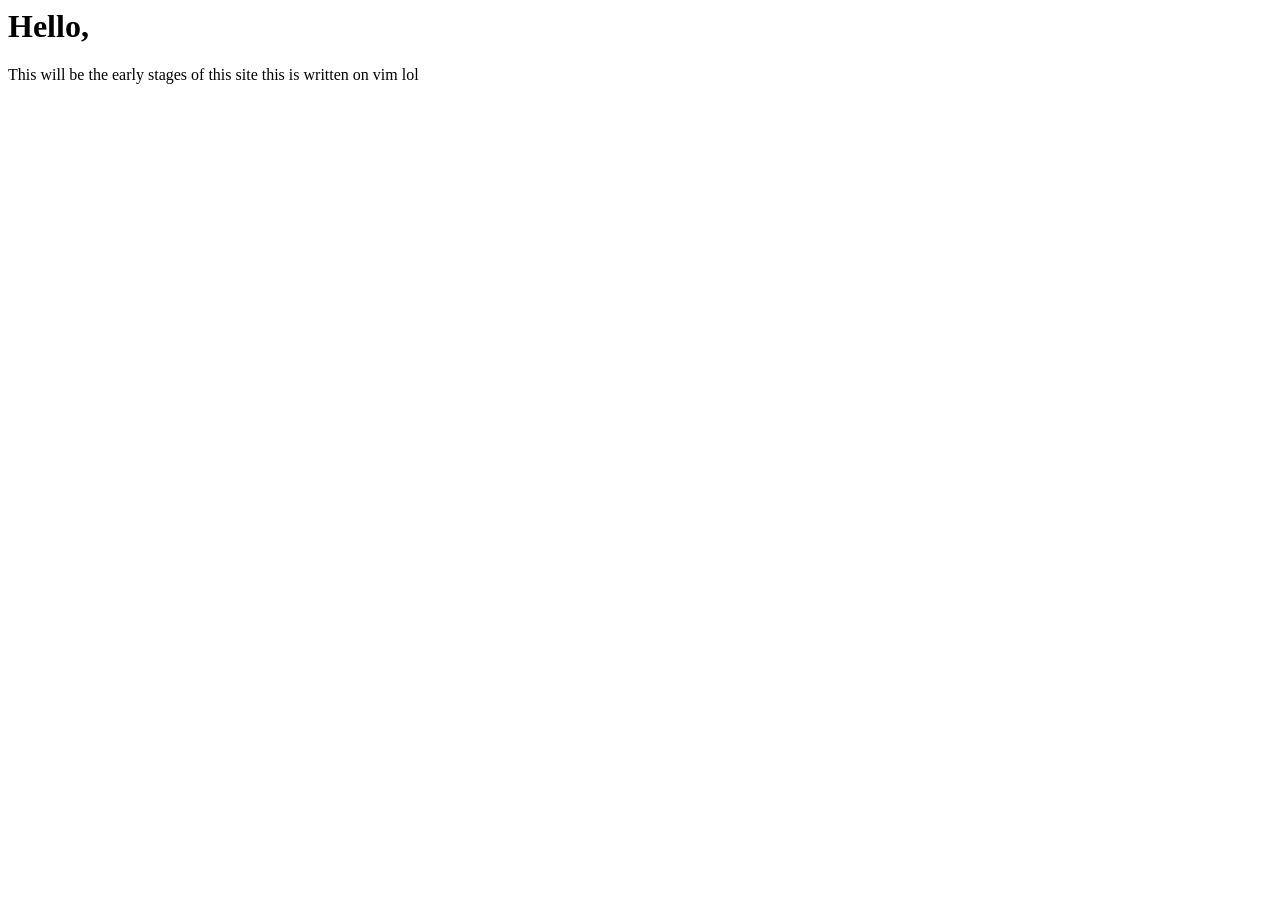
==== Portfolio/index.html @ b520aa6a "Initial Ground Zero portfolio" ====
<html>
    <head>
        <Title>Kennotlee</Title>
    </head>
    <body>
        <h1>Hello,</h1>
        <p>This will be the early stages of this site this is written on vim lol</p>
    </body>
</html>
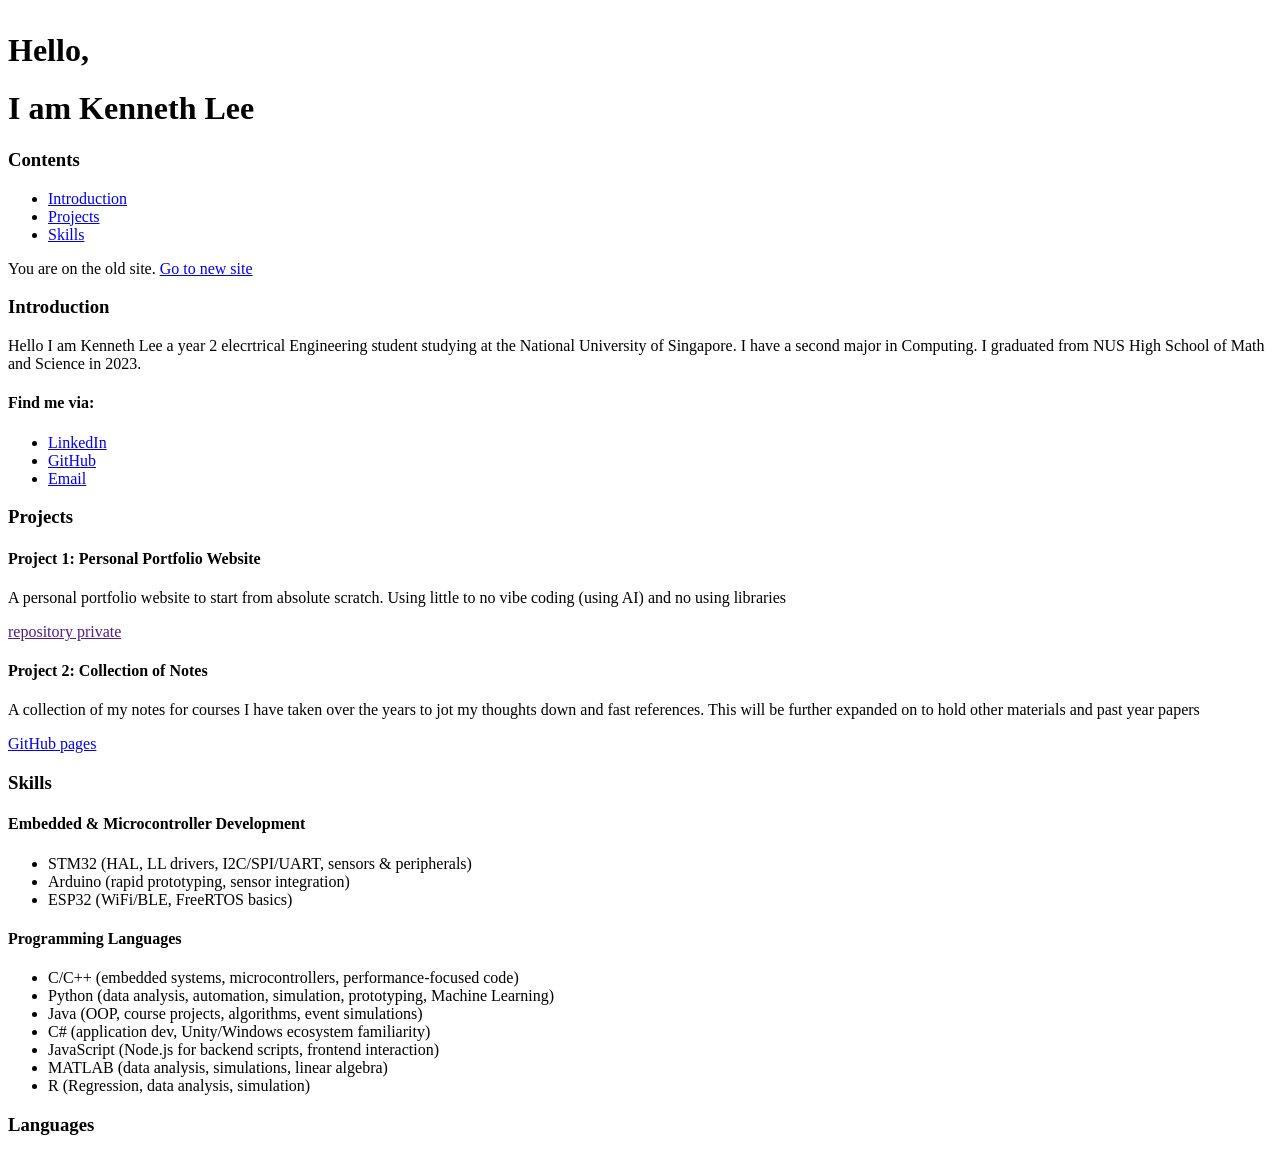
==== commit e6ce3522: "More updates" ====
--- a/Portfolio/index.html
+++ b/Portfolio/index.html
@@ -1,9 +1,62 @@
-<html>
-    <head>
-        <Title>Kennotlee</Title>
-    </head>
-    <body>
-        <h1>Hello,</h1>
-        <p>This will be the early stages of this site this is written on vim lol</p>
-    </body>
-</html>
+<!DOCTYPE html>
+<html lang="en">
+<head>
+    <meta charset="UTF-8">
+    <meta name="viewport" content="width=device-width, initial-scale=1.0">
+    <title>KennotLee</title>
+    <link rel="stylesheet" href="../styles.css">
+</head>
+<body topmargin="32px">
+    <h1>Hello,</h1>
+    <h1>I am Kenneth Lee</h1>
+    <h3>Contents</h3>
+    <ul>
+        <li><a href="#introduction">Introduction</a></li>
+        <li><a href="#projects">Projects</a></li>   
+        <li><a href="#skills">Skills</a></li>
+    </ul>
+    
+    <p>You are on the old site. <a href="https://kennotlee.github.io" target="_blank" rel="noopener noreferrer">Go to new site</a></p>
+    <h3 id="introduction">Introduction</h3>
+    <p>Hello I am Kenneth Lee a year 2 elecrtrical Engineering student studying at the National University of Singapore. I have a second major in Computing. I graduated from NUS High School of Math and Science in 2023. </p>
+    <div>
+        <h4>Find me via:</h4>
+        <ul>
+            <li><a href="https://www.linkedin.com/in/kenneth-lee-689b25210/" target="_blank" rel="noopener noreferrer">LinkedIn</a></li>
+            <li><a href="https://github.com/kennotlee" target="_blank" rel="noopener noreferrer">GitHub</a></li>
+            <li><a href="mailto:kennethlee0524@gmail.com" target="_blank" rel="noopener noreferrer">Email</a></li>
+        </ul>
+    </div>  
+    <h3 id="projects">Projects</h3>
+        <div class="projectDiv">
+            <h4>Project 1: Personal Portfolio Website</h4>
+            <p>A personal portfolio website to start from absolute scratch. Using little to no vibe coding (using AI) and no using libraries</p>
+            <a href="" target="_blank" rel="noopener noreferrer">repository private</a>
+
+        </div>
+        <div class="projectDiv">
+            <h4>Project 2: Collection of Notes</h4>
+            <p>A collection of my notes for courses I have taken over the years to jot my thoughts down and fast references. This will be further expanded on to hold other materials and past year papers</p>
+            <a href="https://kennotlee.github.io/MyNotes/index.html" target="_blank" rel="noopener noreferrer">GitHub pages</a>
+        </div>
+    <h3 id="skills">Skills</h3>
+        <h4>Embedded & Microcontroller Development</h4>
+        <ul>
+            <li>STM32 (HAL, LL drivers, I2C/SPI/UART, sensors & peripherals)</li>
+            <li>Arduino (rapid prototyping, sensor integration)</li>
+            <li>ESP32 (WiFi/BLE, FreeRTOS basics)</li>
+        </ul>
+        <h4>Programming Languages</h4>
+        <ul>
+            <li>C/C++ (embedded systems, microcontrollers, performance-focused code)</li>
+            <li>Python (data analysis, automation, simulation, prototyping, Machine Learning)</li>
+            <li>Java (OOP, course projects, algorithms, event simulations)</li>
+            <li>C# (application dev, Unity/Windows ecosystem familiarity)</li>
+            <li>JavaScript (Node.js for backend scripts, frontend interaction)</li>
+            <li>MATLAB (data analysis, simulations, linear algebra)</li>
+            <li>R (Regression, data analysis, simulation)</li>
+        </ul>
+    <h3 id="Languages">Languages</h3>
+    
+</body>
+</html>
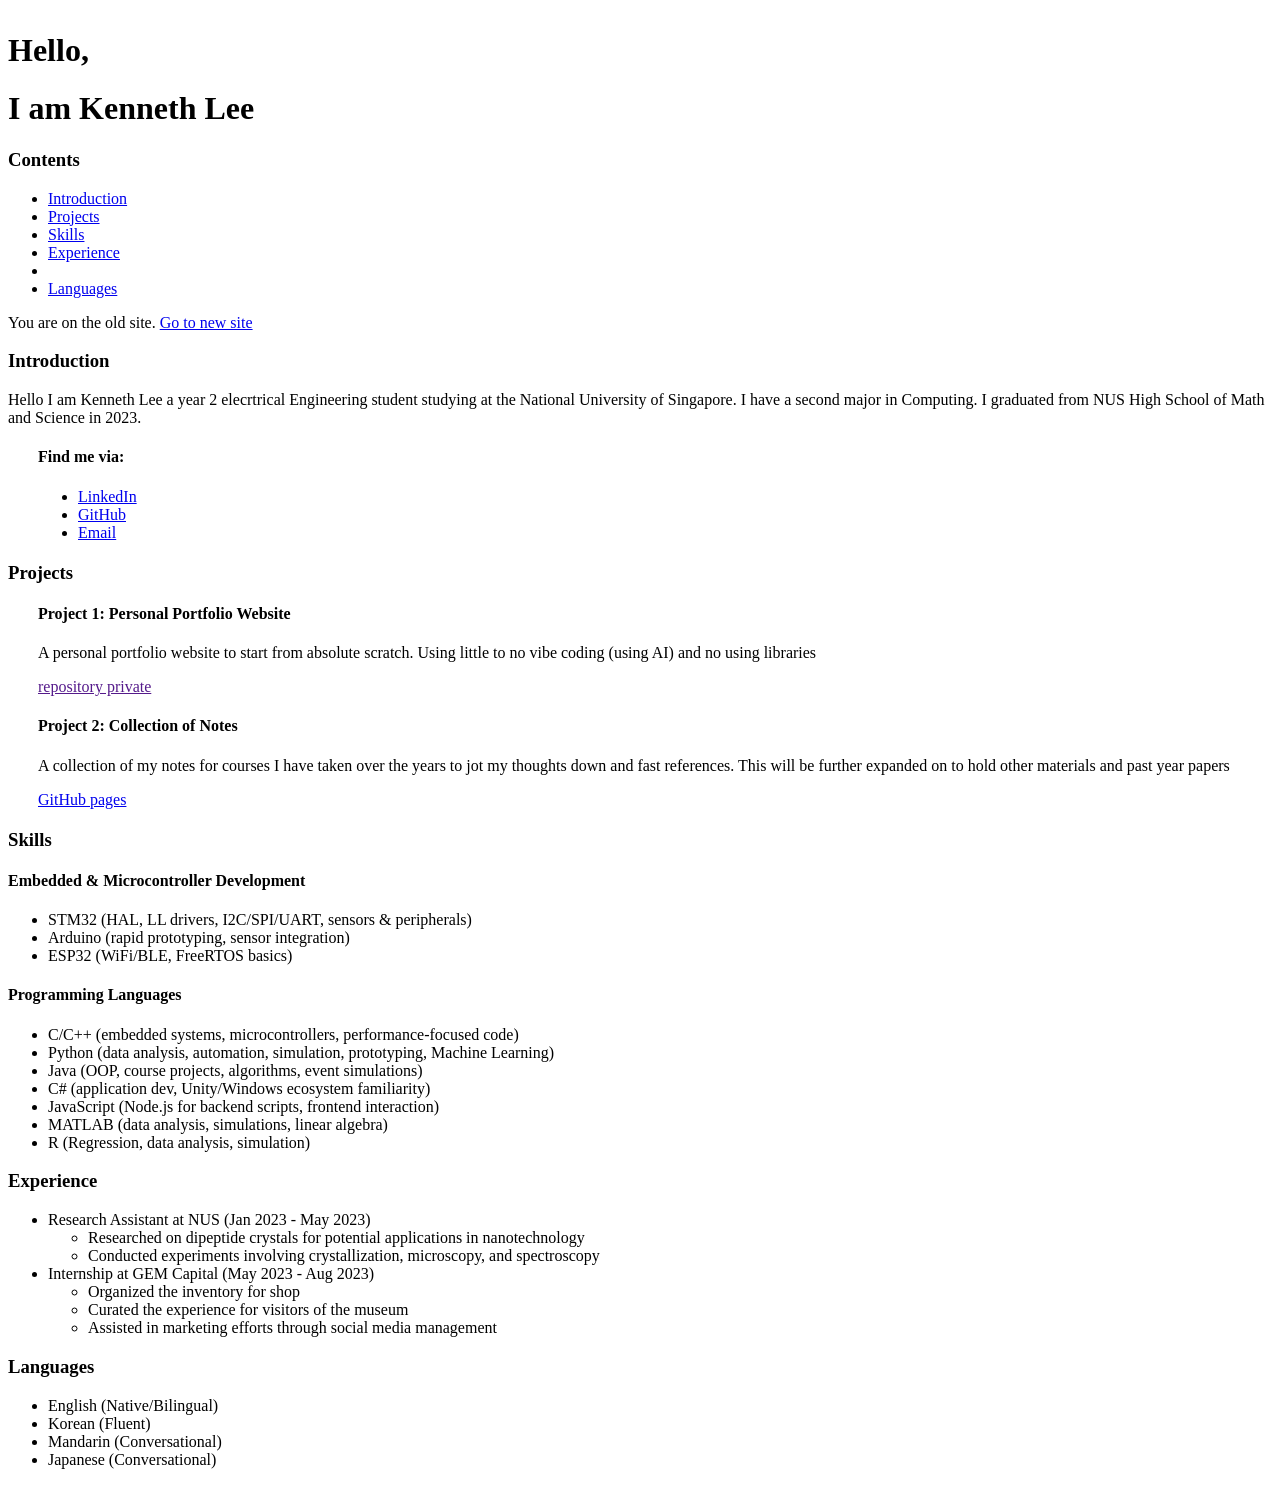
==== commit f6087eae: "Population Nation" ====
--- a/Portfolio/index.html
+++ b/Portfolio/index.html
@@ -4,7 +4,7 @@
     <meta charset="UTF-8">
     <meta name="viewport" content="width=device-width, initial-scale=1.0">
     <title>KennotLee</title>
-    <link rel="stylesheet" href="../styles.css">
+    <link rel="stylesheet" href="./Styles/Style.css">
 </head>
 <body topmargin="32px">
     <h1>Hello,</h1>
@@ -14,6 +14,8 @@
         <li><a href="#introduction">Introduction</a></li>
         <li><a href="#projects">Projects</a></li>   
         <li><a href="#skills">Skills</a></li>
+        <li><a href="#experience">Experience</a><li>
+        <li><a href="#languages">Languages</a></li>
     </ul>
     
     <p>You are on the old site. <a href="https://kennotlee.github.io" target="_blank" rel="noopener noreferrer">Go to new site</a></p>
@@ -56,7 +58,30 @@
             <li>MATLAB (data analysis, simulations, linear algebra)</li>
             <li>R (Regression, data analysis, simulation)</li>
         </ul>
-    <h3 id="Languages">Languages</h3>
+
+    <h3 id="experience">Experience</h4>
+        <ul>
+            <li>Research Assistant at NUS (Jan 2023 - May 2023)
+                <ul>
+                    <li>Researched on dipeptide crystals for potential applications in nanotechnology</li>
+                    <li>Conducted experiments involving crystallization, microscopy, and spectroscopy</li>
+                </ul>
+            </li>
+            <li>Internship at GEM Capital (May 2023 - Aug 2023)
+                <ul>
+                    <li>Organized the inventory for shop</li>
+                    <li>Curated the experience for visitors of the museum</li>
+                    <li>Assisted in marketing efforts through social media management</li>
+                </ul>
+            </li>
+        </ul>
+    <h3 id="languages">Languages</h3>
+        <ul>
+            <li>English (Native/Bilingual)</li>
+            <li>Korean (Fluent)</li>
+            <li>Mandarin (Conversational)</li>
+            <li>Japanese (Conversational)</li>
+        </ul>
     
 </body>
 </html>
--- a/Portfolio/Styles/Style.css
+++ b/Portfolio/Styles/Style.css
@@ -0,0 +1,5 @@
+div {
+    margin-bottom: 20px;
+    margin-left: 30px;
+    margin-right: 30px;
+}
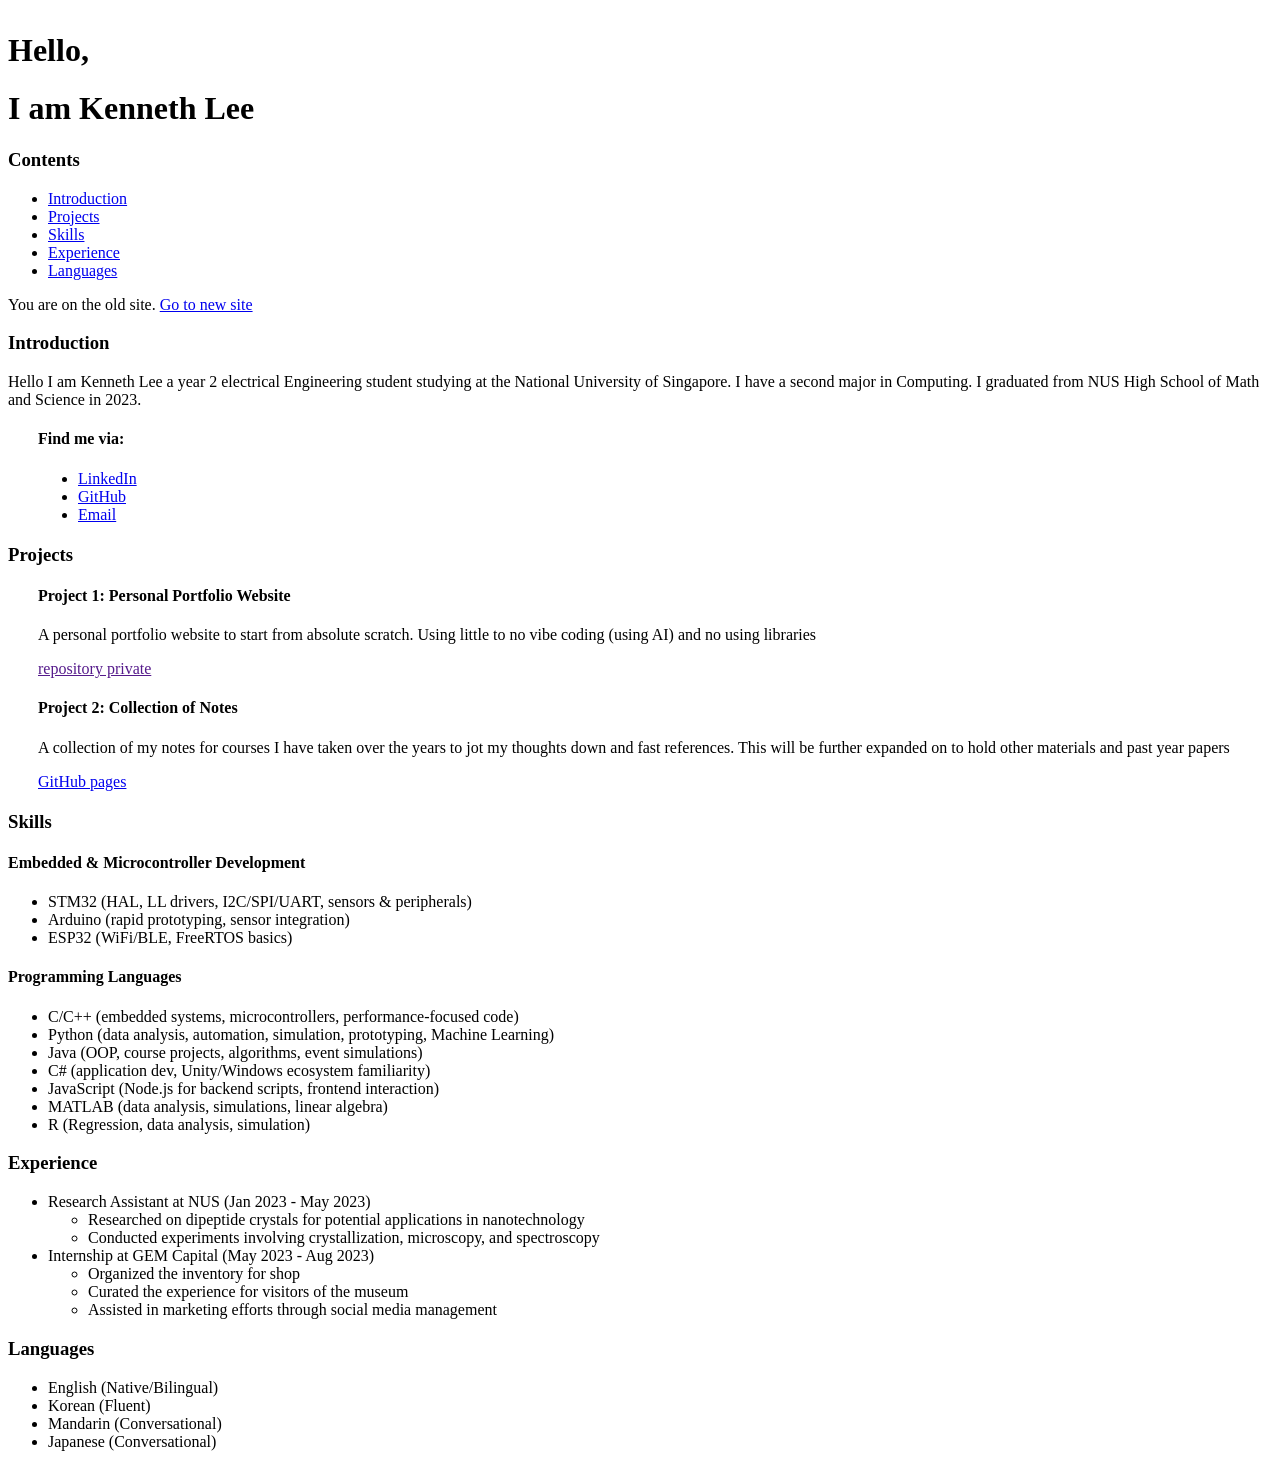
==== commit 888563f3: "Populate Again" ====
--- a/Portfolio/index.html
+++ b/Portfolio/index.html
@@ -14,13 +14,13 @@
         <li><a href="#introduction">Introduction</a></li>
         <li><a href="#projects">Projects</a></li>   
         <li><a href="#skills">Skills</a></li>
-        <li><a href="#experience">Experience</a><li>
+        <li><a href="#experience">Experience</a></li>
         <li><a href="#languages">Languages</a></li>
     </ul>
     
     <p>You are on the old site. <a href="https://kennotlee.github.io" target="_blank" rel="noopener noreferrer">Go to new site</a></p>
     <h3 id="introduction">Introduction</h3>
-    <p>Hello I am Kenneth Lee a year 2 elecrtrical Engineering student studying at the National University of Singapore. I have a second major in Computing. I graduated from NUS High School of Math and Science in 2023. </p>
+    <p>Hello I am Kenneth Lee a year 2 electrical Engineering student studying at the National University of Singapore. I have a second major in Computing. I graduated from NUS High School of Math and Science in 2023. </p>
     <div>
         <h4>Find me via:</h4>
         <ul>
@@ -59,7 +59,7 @@
             <li>R (Regression, data analysis, simulation)</li>
         </ul>
 
-    <h3 id="experience">Experience</h4>
+    <h3 id="experience">Experience</h3>
         <ul>
             <li>Research Assistant at NUS (Jan 2023 - May 2023)
                 <ul>
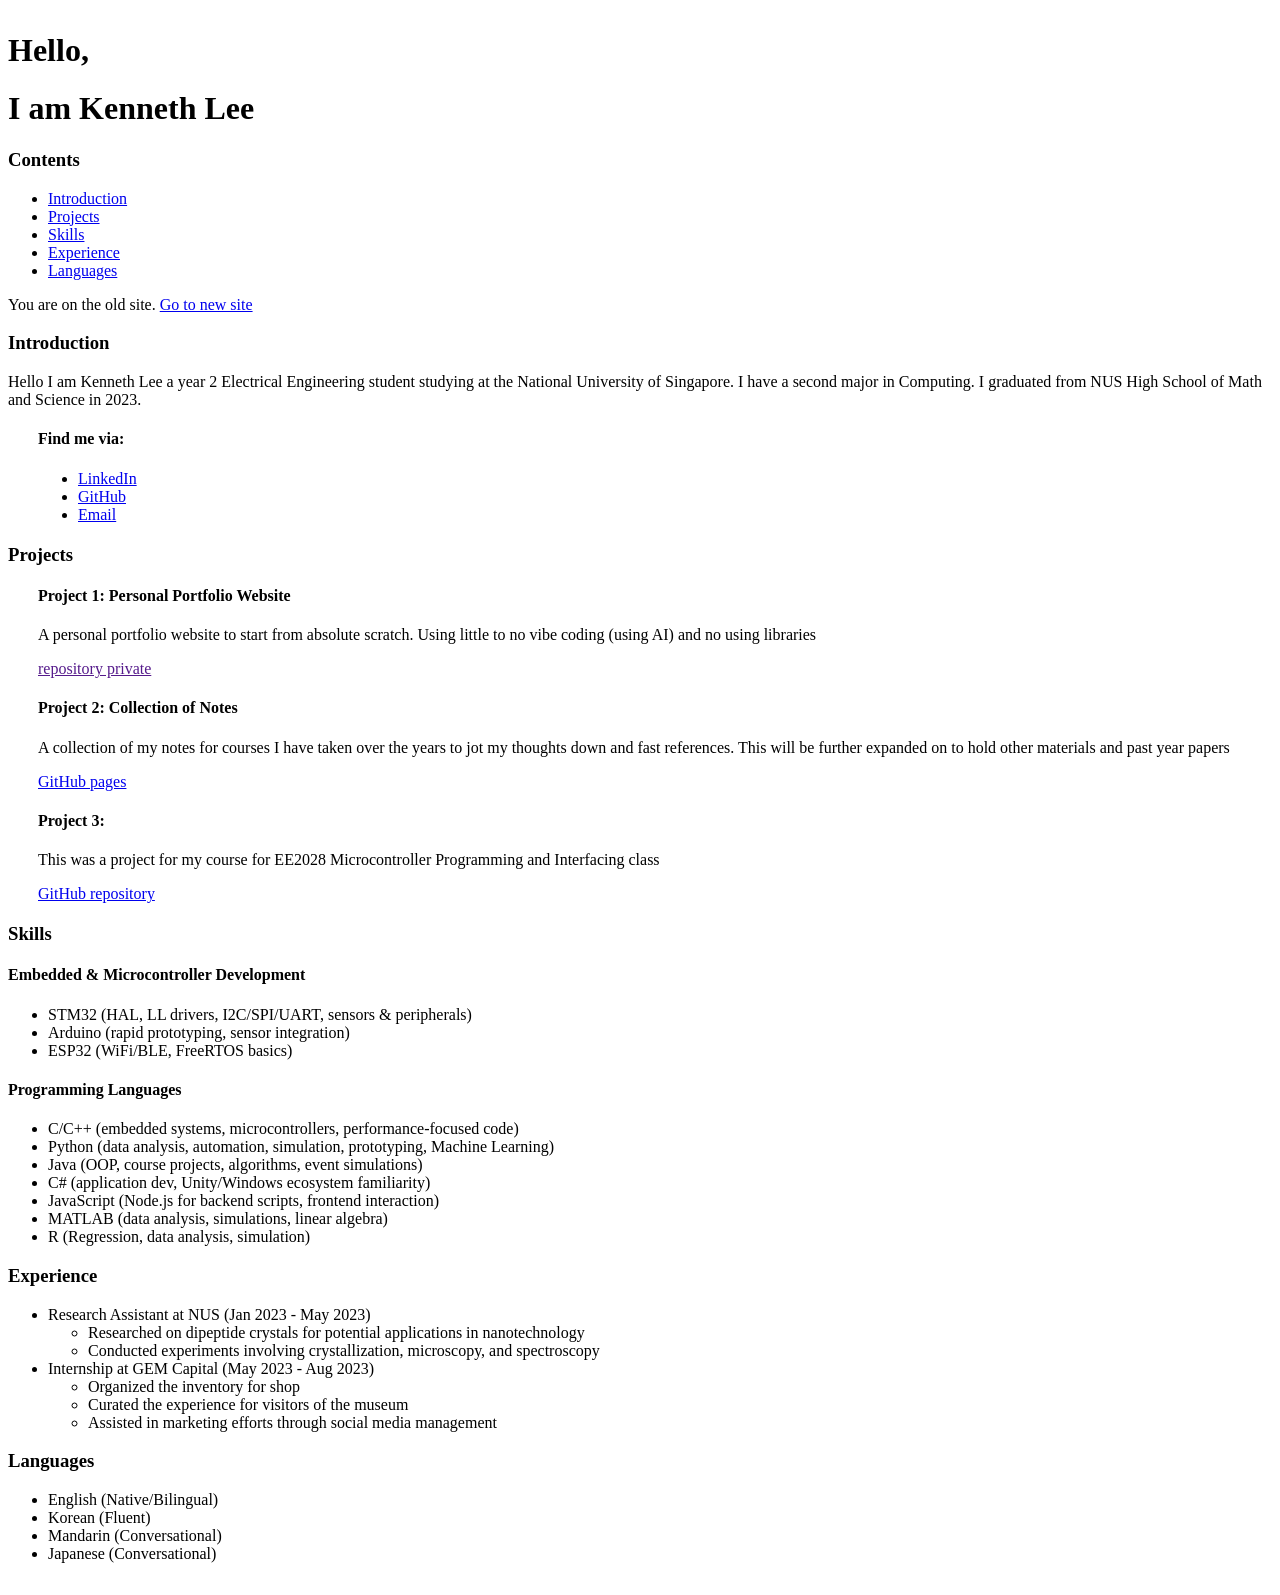
==== commit fa8b993c: "Added some content more to be added" ====
--- a/Portfolio/index.html
+++ b/Portfolio/index.html
@@ -20,7 +20,7 @@
     
     <p>You are on the old site. <a href="https://kennotlee.github.io" target="_blank" rel="noopener noreferrer">Go to new site</a></p>
     <h3 id="introduction">Introduction</h3>
-    <p>Hello I am Kenneth Lee a year 2 electrical Engineering student studying at the National University of Singapore. I have a second major in Computing. I graduated from NUS High School of Math and Science in 2023. </p>
+    <p>Hello I am Kenneth Lee a year 2 Electrical Engineering student studying at the National University of Singapore. I have a second major in Computing. I graduated from NUS High School of Math and Science in 2023. </p>
     <div>
         <h4>Find me via:</h4>
         <ul>
@@ -30,16 +30,36 @@
         </ul>
     </div>  
     <h3 id="projects">Projects</h3>
-        <div class="projectDiv">
+        <div class="projectDiv"> 
+            <!-- 
+            #Personal 
+            #Portfolio
+            #Career-building
+            -->
             <h4>Project 1: Personal Portfolio Website</h4>
             <p>A personal portfolio website to start from absolute scratch. Using little to no vibe coding (using AI) and no using libraries</p>
             <a href="" target="_blank" rel="noopener noreferrer">repository private</a>
 
         </div>
         <div class="projectDiv">
+            <!--
+            #Personal
+            #Accademic Focused
+            # 
+            -->
             <h4>Project 2: Collection of Notes</h4>
             <p>A collection of my notes for courses I have taken over the years to jot my thoughts down and fast references. This will be further expanded on to hold other materials and past year papers</p>
             <a href="https://kennotlee.github.io/MyNotes/index.html" target="_blank" rel="noopener noreferrer">GitHub pages</a>
+        </div>
+        <div class="projectDiv">
+            <!--
+            #Personal
+            #Accademic Focused
+            # 
+            -->
+            <h4>Project 3:</h4>
+            <p>This was a project for my course for EE2028 Microcontroller Programming and Interfacing class</p>
+            <a href="https://kennotlee.github.io/MyNotes/index.html" target="_blank" rel="noopener noreferrer">GitHub repository</a>
         </div>
     <h3 id="skills">Skills</h3>
         <h4>Embedded & Microcontroller Development</h4>
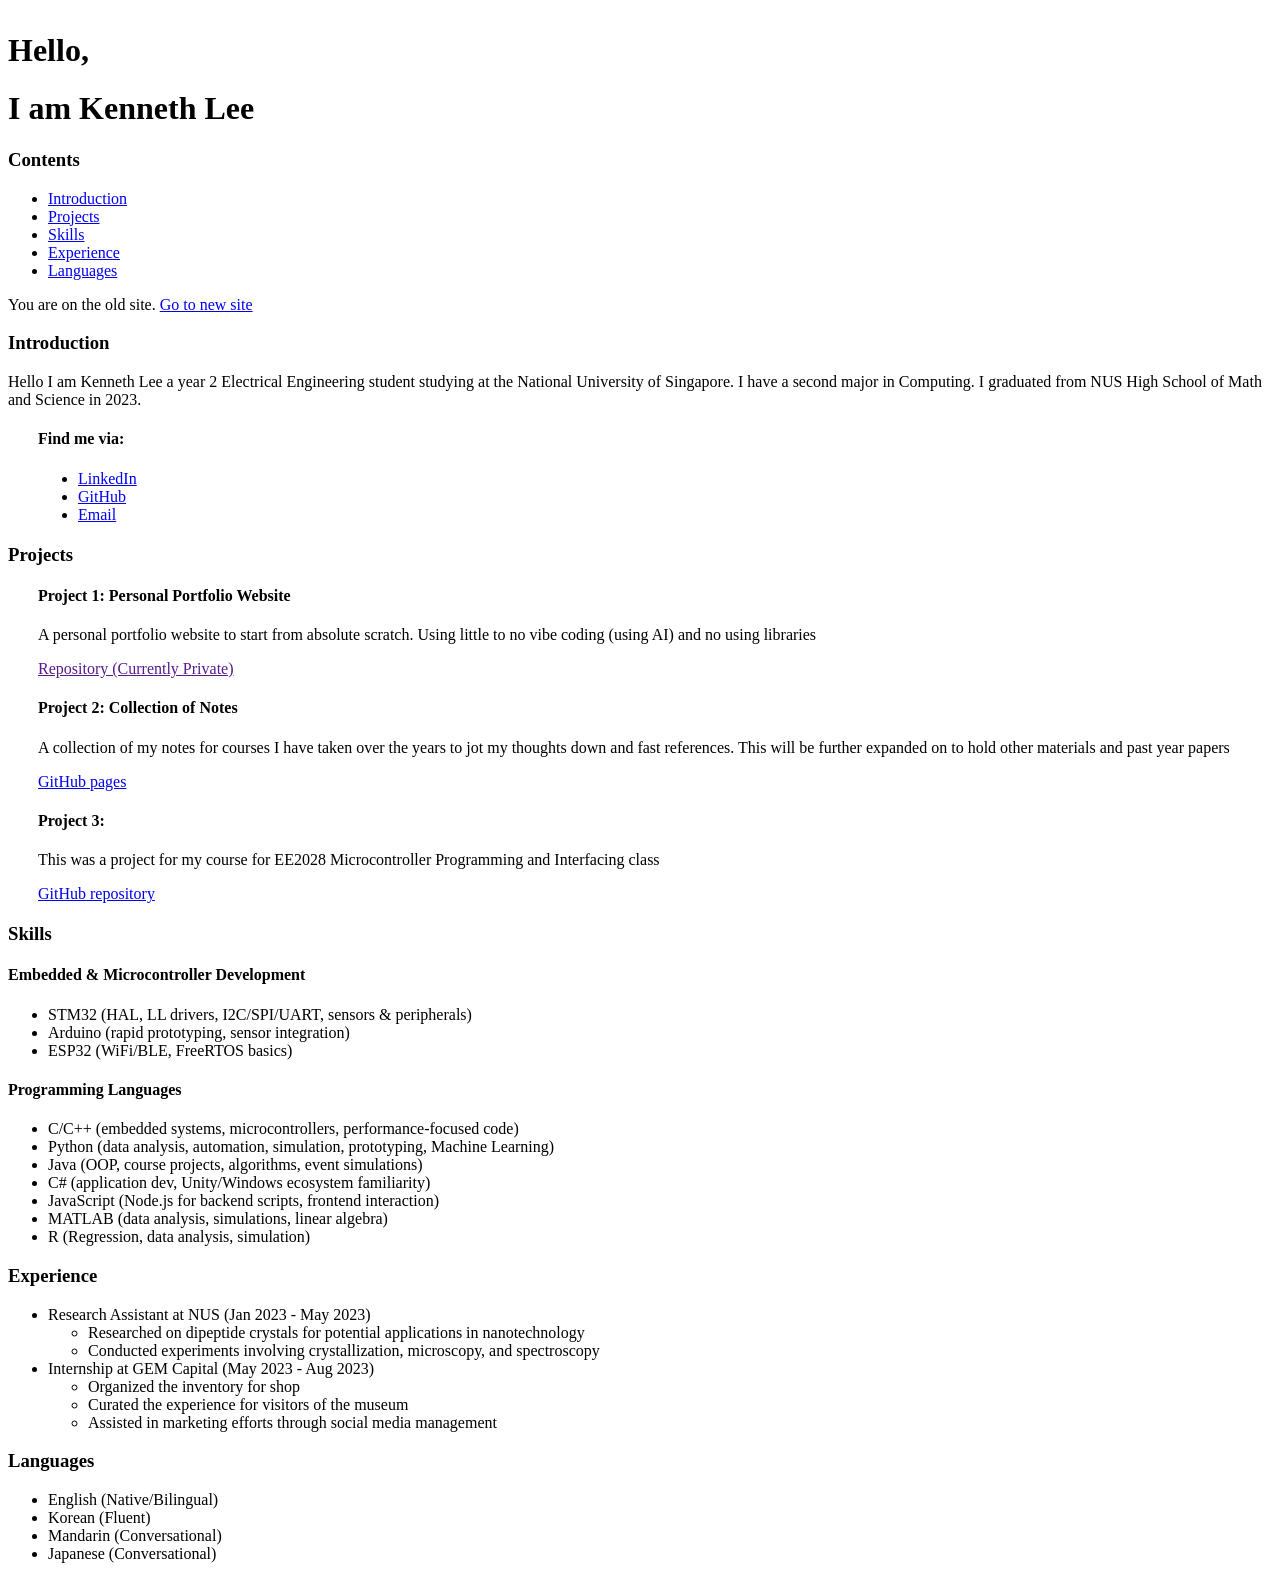
==== commit d0587cb0: "Project files" ====
--- a/Portfolio/index.html
+++ b/Portfolio/index.html
@@ -38,7 +38,7 @@
             -->
             <h4>Project 1: Personal Portfolio Website</h4>
             <p>A personal portfolio website to start from absolute scratch. Using little to no vibe coding (using AI) and no using libraries</p>
-            <a href="" target="_blank" rel="noopener noreferrer">repository private</a>
+            <a href="" target="_blank" rel="noopener noreferrer">Repository (Currently Private)</a>
 
         </div>
         <div class="projectDiv">
@@ -59,7 +59,7 @@
             -->
             <h4>Project 3:</h4>
             <p>This was a project for my course for EE2028 Microcontroller Programming and Interfacing class</p>
-            <a href="https://kennotlee.github.io/MyNotes/index.html" target="_blank" rel="noopener noreferrer">GitHub repository</a>
+            <a href="https://github.com/KennotLee/AY2526S1-EE2028" target="_blank" rel="noopener noreferrer">GitHub repository</a>
         </div>
     <h3 id="skills">Skills</h3>
         <h4>Embedded & Microcontroller Development</h4>
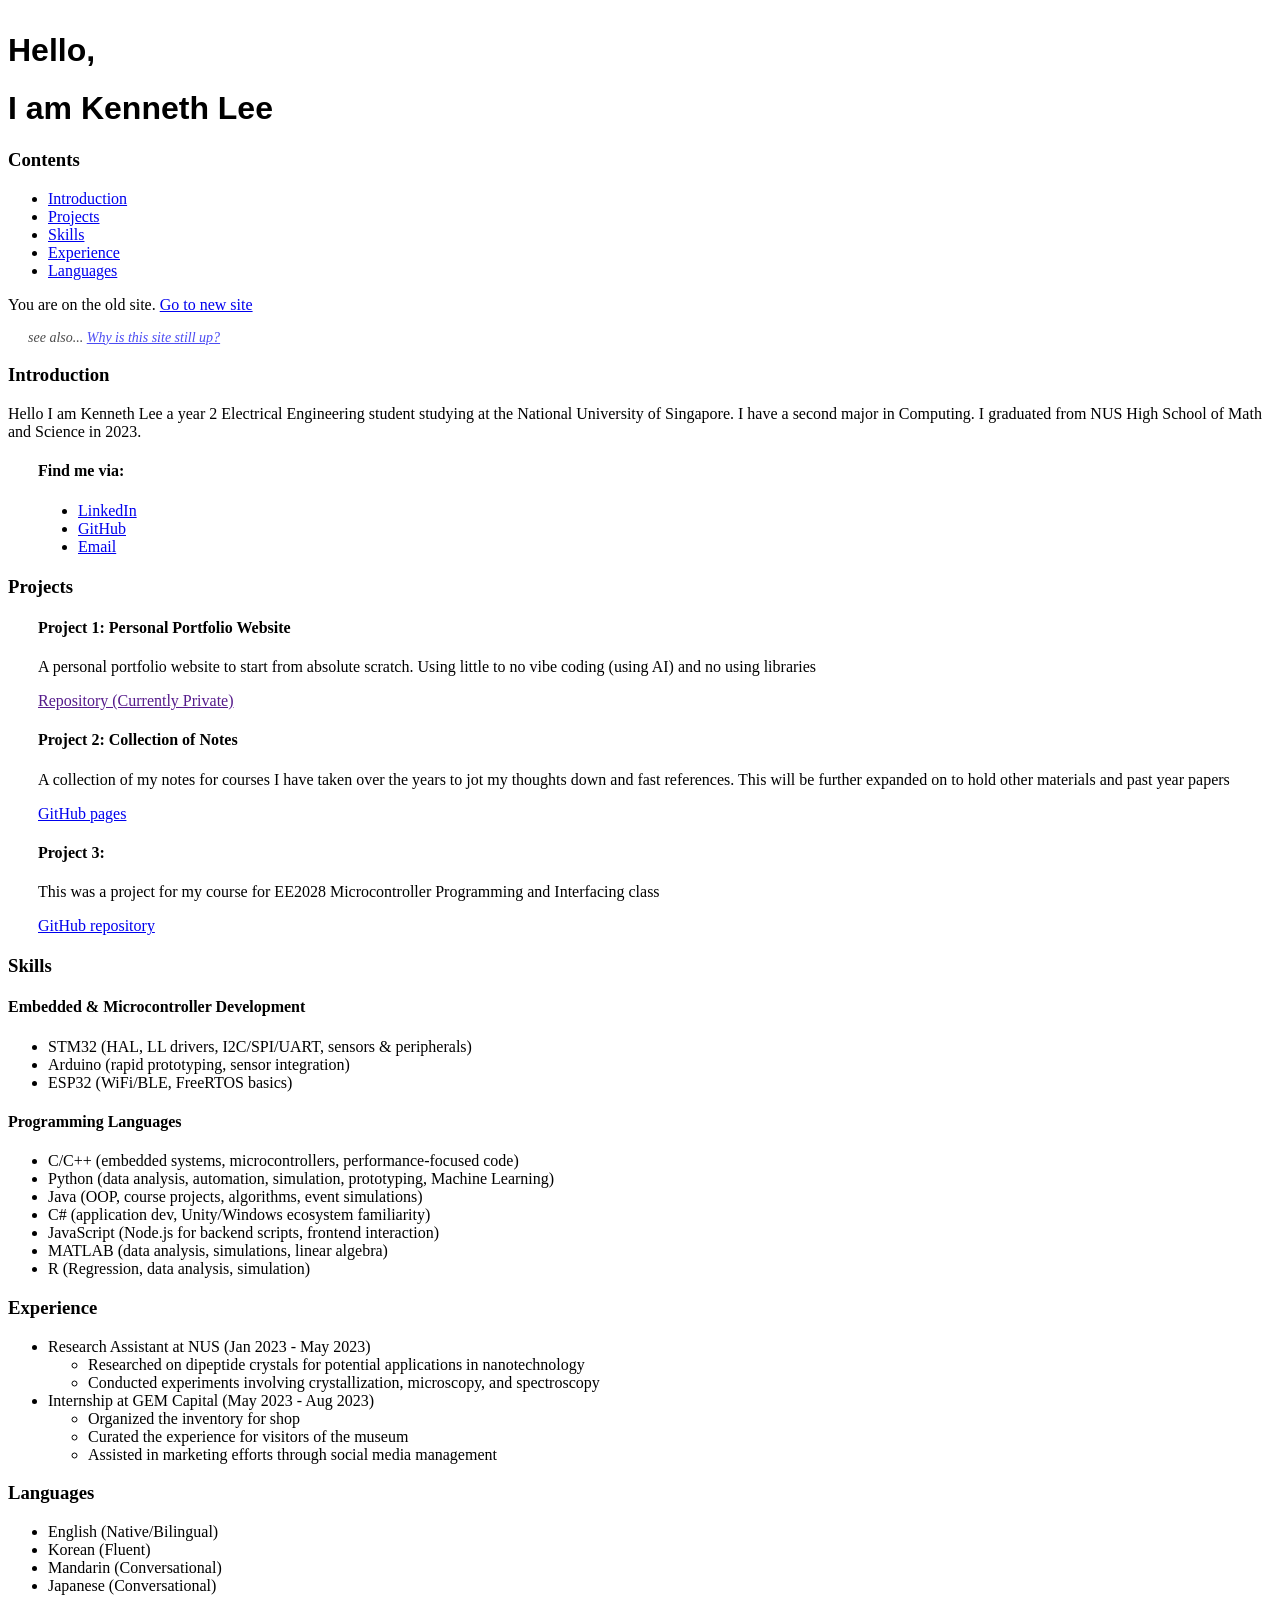
==== commit 794cc85d: "More refining and cleaning things up" ====
--- a/Portfolio/index.html
+++ b/Portfolio/index.html
@@ -19,6 +19,7 @@
     </ul>
     
     <p>You are on the old site. <a href="https://kennotlee.github.io" target="_blank" rel="noopener noreferrer">Go to new site</a></p>
+    <p class="see-also">see also... <a href="whythis.html">Why is this site still up?</a></p>
     <h3 id="introduction">Introduction</h3>
     <p>Hello I am Kenneth Lee a year 2 Electrical Engineering student studying at the National University of Singapore. I have a second major in Computing. I graduated from NUS High School of Math and Science in 2023. </p>
     <div>
--- a/Portfolio/Styles/Style.css
+++ b/Portfolio/Styles/Style.css
@@ -3,3 +3,19 @@
     margin-left: 30px;
     margin-right: 30px;
 }
+
+h1 {
+    font-family: 'Segoe UI', Tahoma, Geneva, Verdana, sans-serif;
+}
+
+h2 {
+    font-family: 'Segoe UI', Tahoma, Geneva, Verdana, sans-serif;
+}
+
+.see-also {
+    font-size: 14px;
+    font-style: italic;
+    margin: 0px;
+    margin-left: 20px;
+    opacity: 70%;
+}
